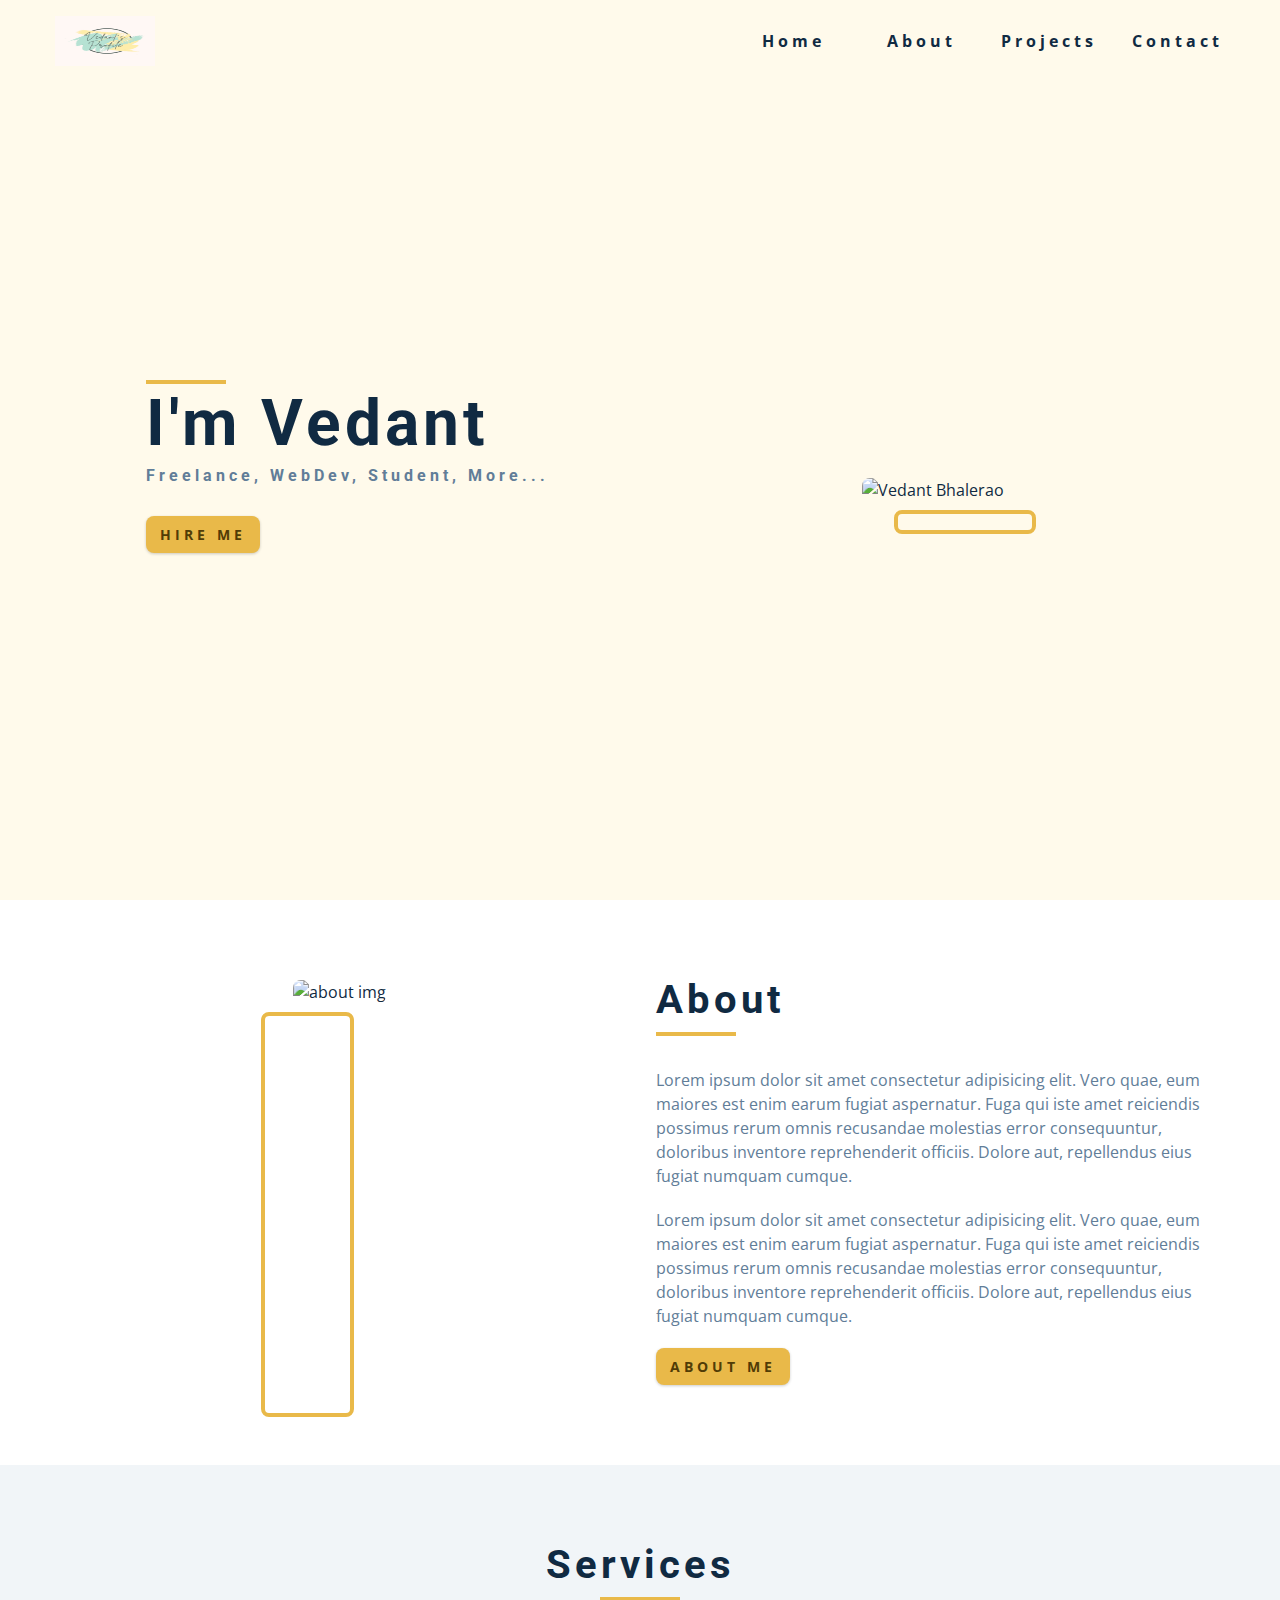
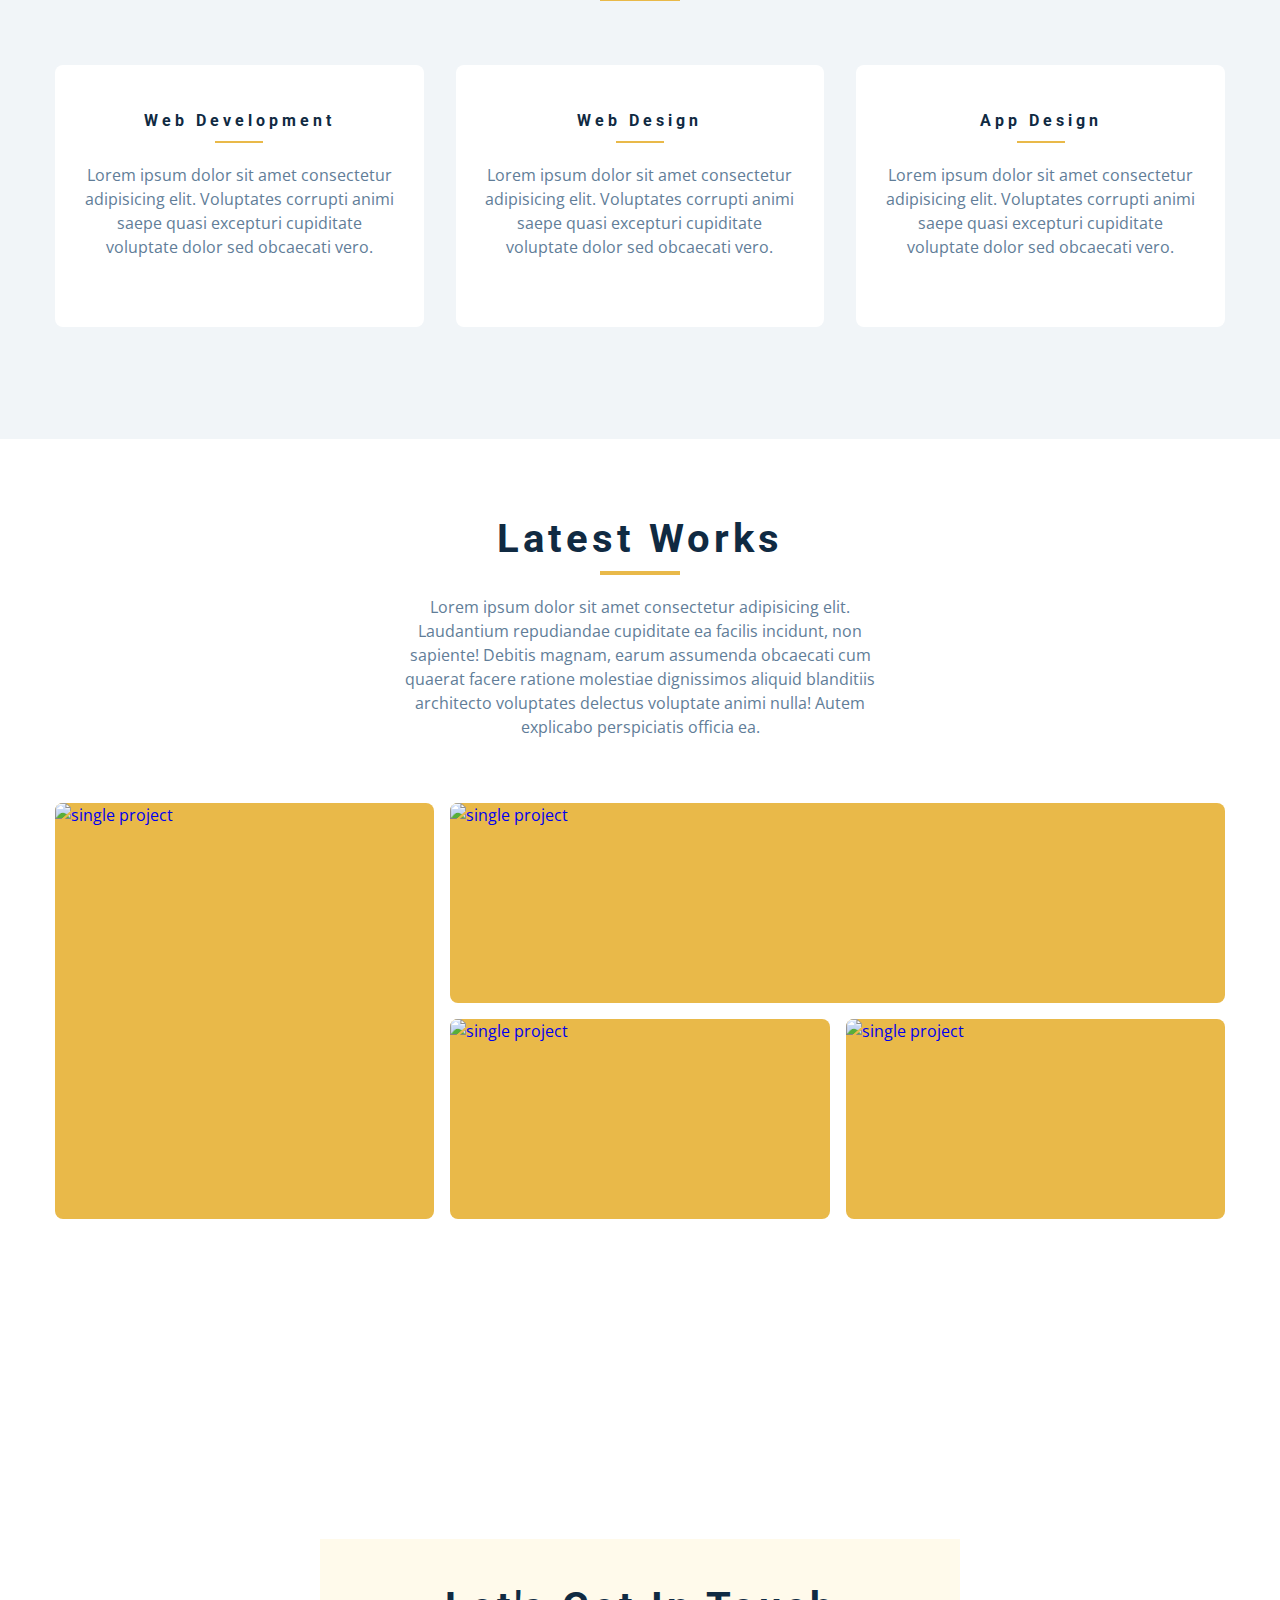
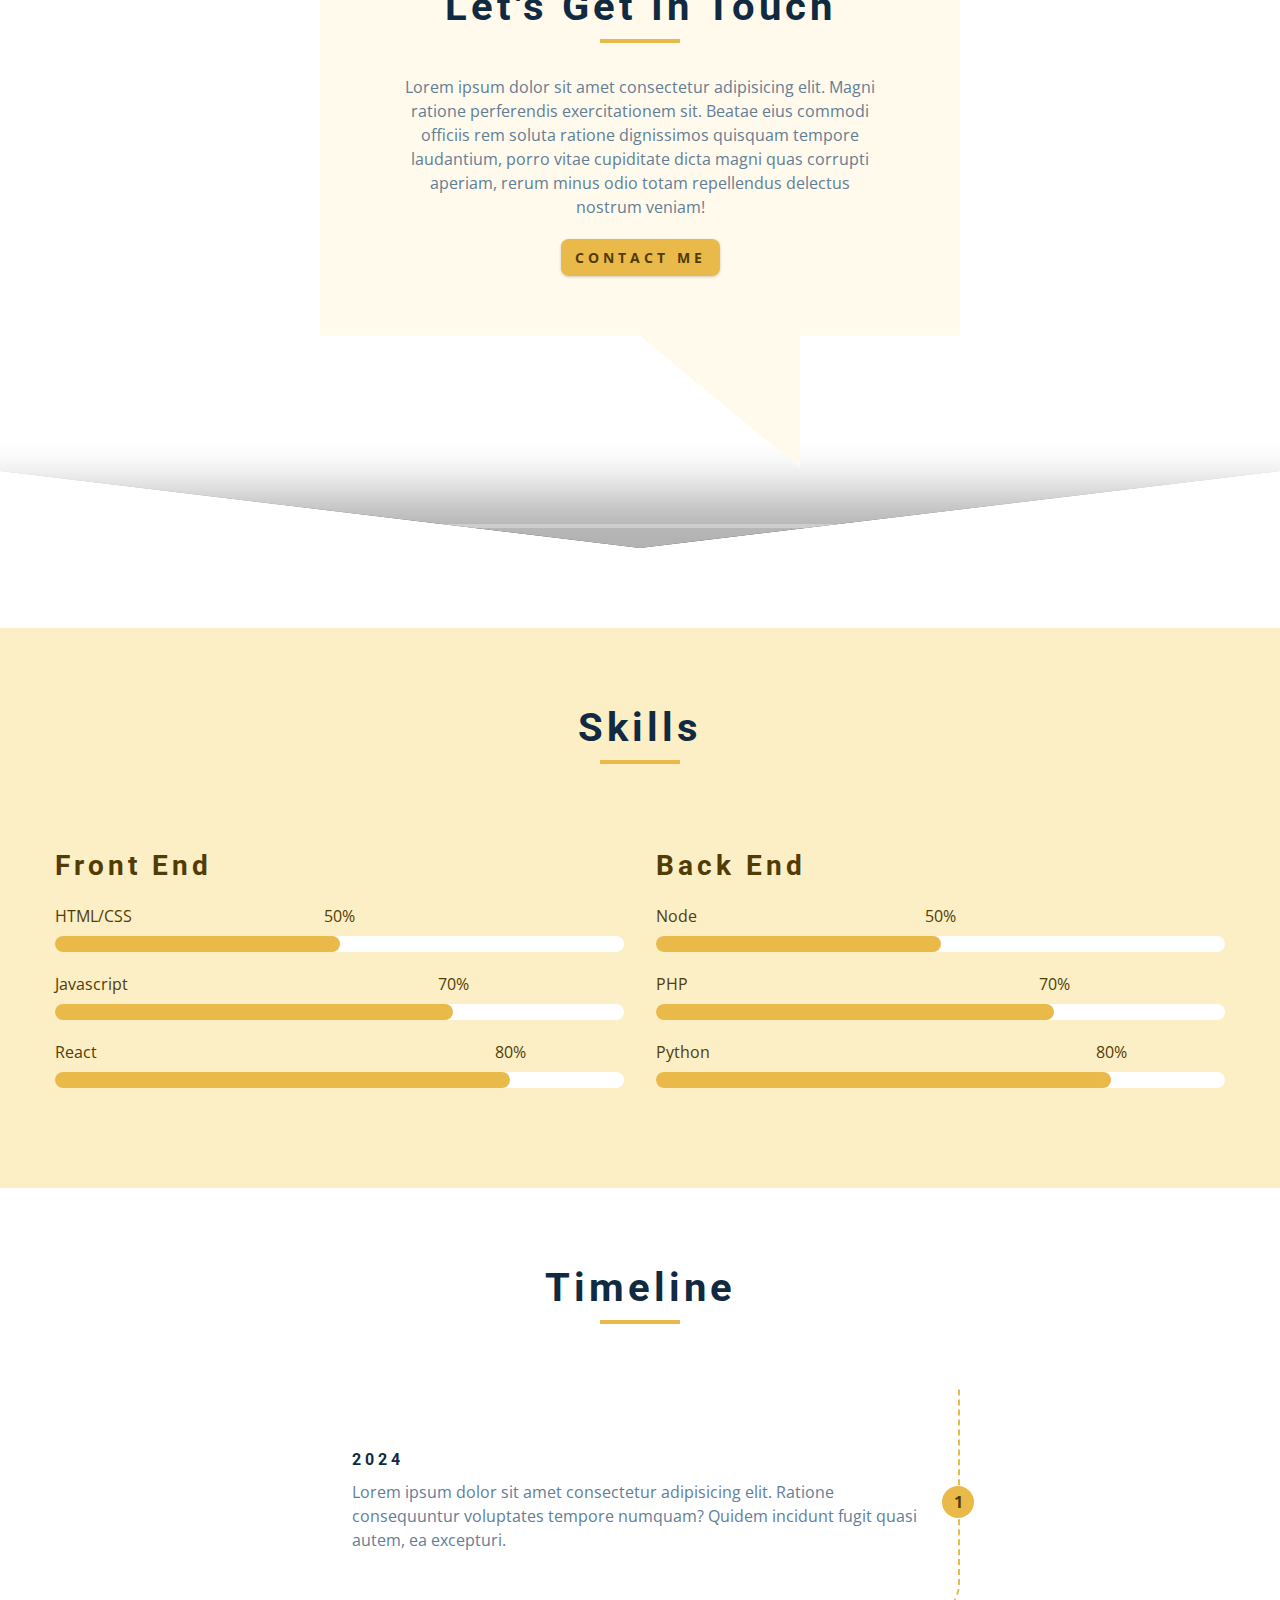
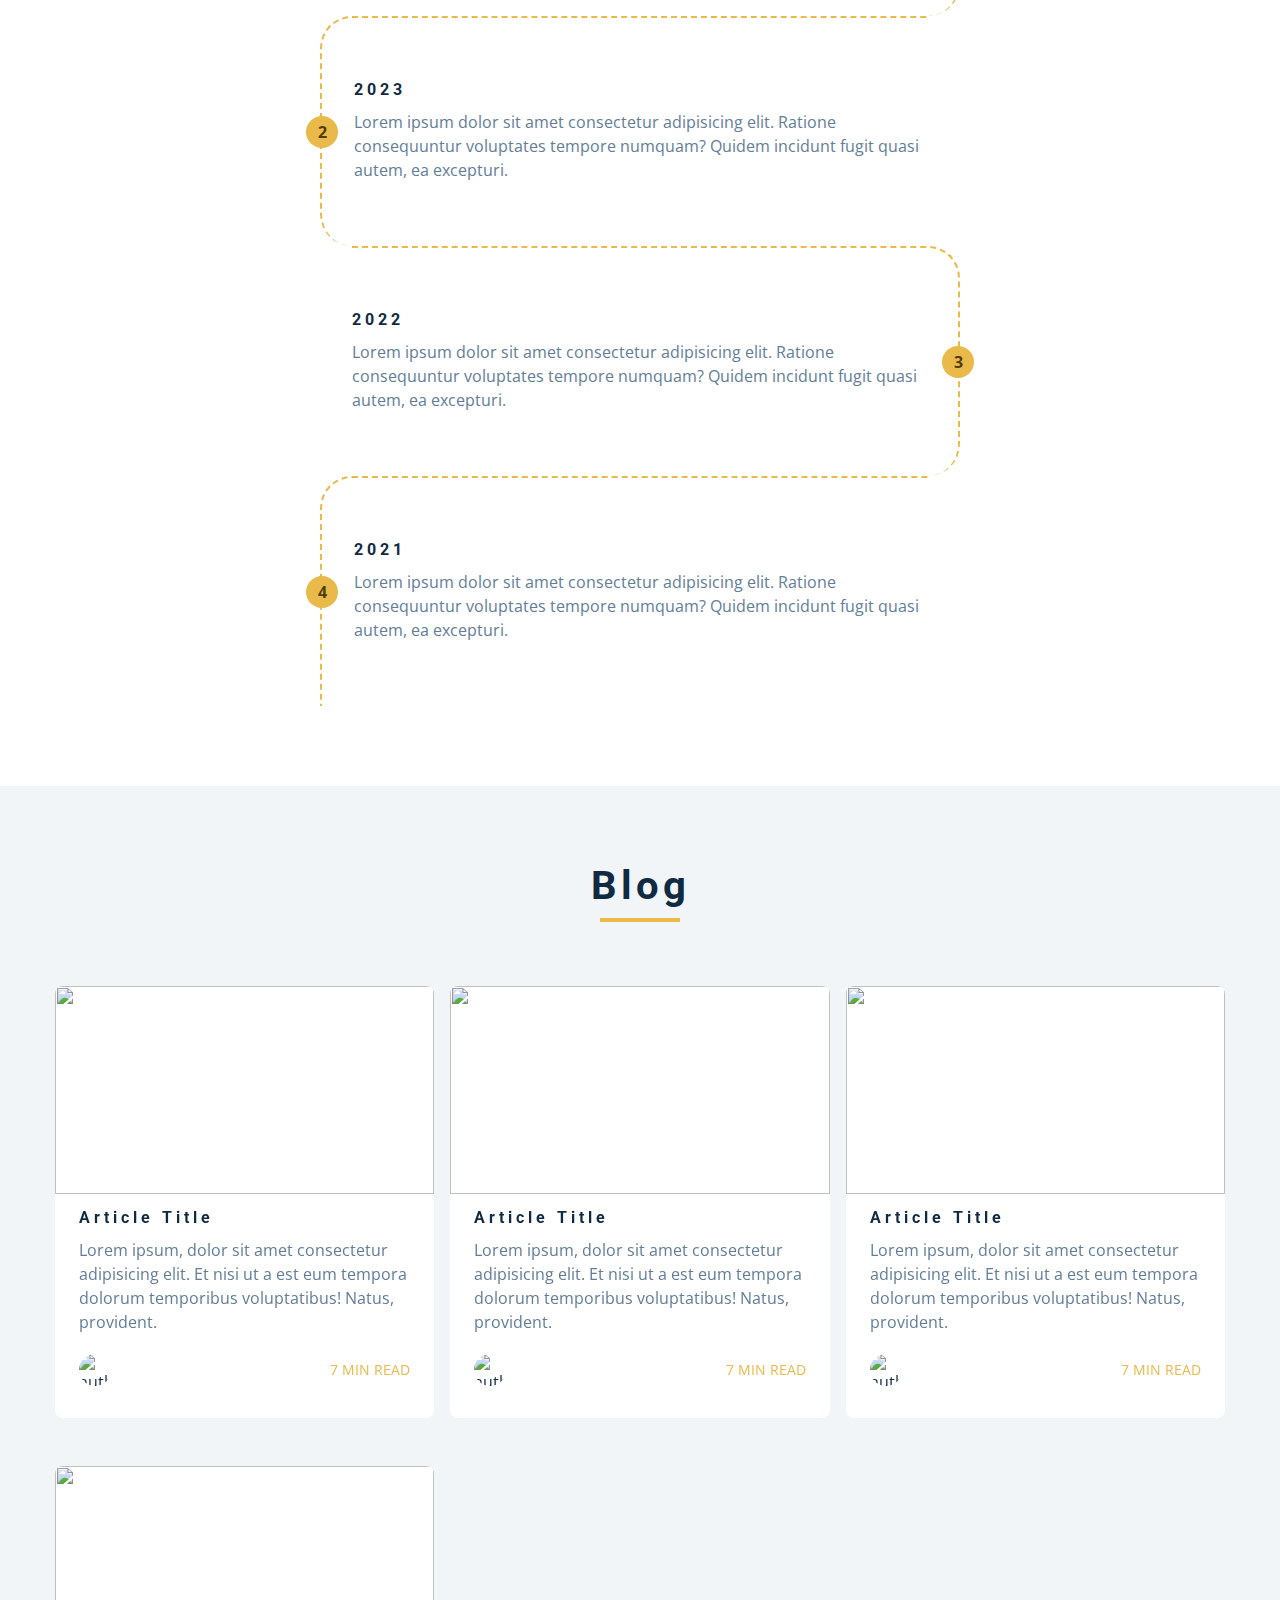
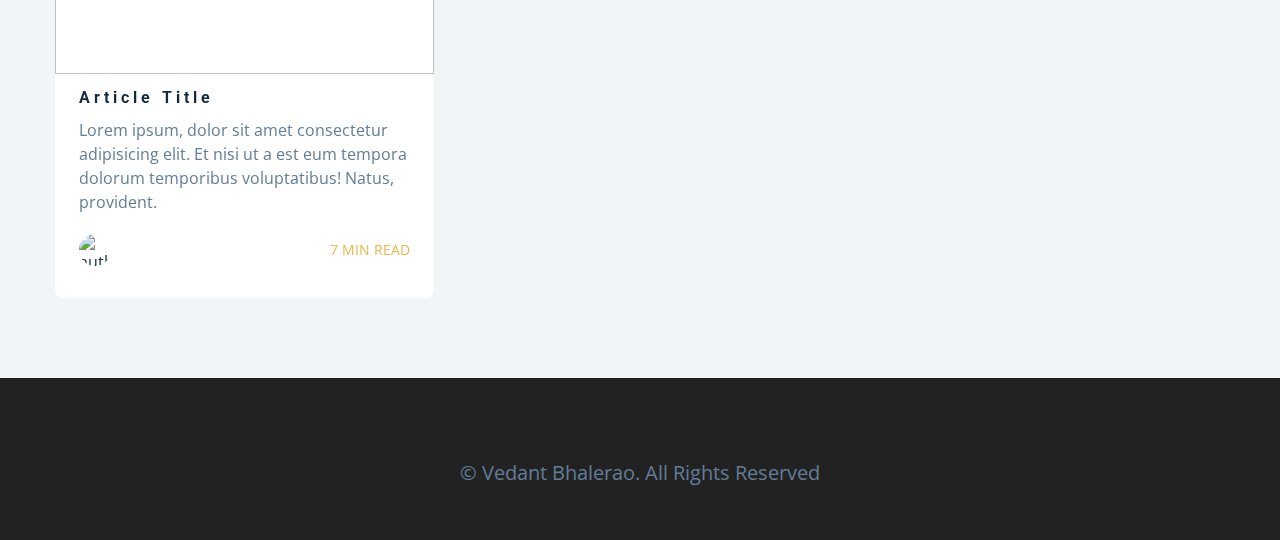
==== index.html @ 5946d378 "Updated Logo & name" ====
<!DOCTYPE html>
<html lang="en">
  <head>
    <meta charset="UTF-8" />
    <meta name="viewport" content="width=device-width, initial-scale=1.0" />
    <title>B.Vedant || Home</title>
    <!-- font-awesome -->
    <link
      rel="stylesheet"
      href="./fontawesome-free-5.12.1-web/css/all.min.css"
    />
    <!-- css -->
    <link rel="stylesheet" href="./css/styles.css" />
  </head>
  <body>
    <!-- navbar -->
    <nav class="nav" id="nav">
      <div class="nav-center">
        <!-- nav header -->
        <div class="nav-header">
          <img
            src="./images/NavLogo.png"
            class="nav-logo nav-logo-size"
            alt="nav logo"
          />
          <button class="nav-btn" id="nav-btn">
            <i class="fas fa-bars"></i>
          </button>
        </div>
        <!-- nav-links -->
        <ul class="nav-links">
          <li>
            <a href="index.html">home</a>
          </li>
          <li>
            <a href="about.html">about</a>
          </li>
          <li>
            <a href="projects.html">projects</a>
          </li>
          <li>
            <a href="contact.html">contact</a>
          </li>
        </ul>
      </div>
    </nav>
    <!-- end of navbar -->
    <!-- sidebar -->
    <aside class="sidebar" id="sidebar">
      <div>
        <button class="close-btn" id="close-btn">
          <i class="fas fa-times"></i>
        </button>
        <!-- nav-links -->
        <ul class="sidebar-links">
          <li>
            <a href="index.html">home</a>
          </li>
          <li>
            <a href="about.html">about</a>
          </li>
          <li>
            <a href="projects.html">projects</a>
          </li>
          <li>
            <a href="contact.html">contact</a>
          </li>
        </ul>
        <!-- social icons -->
        <ul class="social-icons">
          <li>
            <a href="https://www.twitter.com" class="social-icon">
              <i class="fab fa-facebook"></i>
            </a>
          </li>
          <li>
            <a href="https://www.twitter.com" class="social-icon">
              <i class="fab fa-linkedin"></i>
            </a>
          </li>
          <li>
            <a href="https://www.twitter.com" class="social-icon">
              <i class="fab fa-squarespace"></i>
            </a>
          </li>
          <li>
            <a href="https://www.twitter.com" class="social-icon">
              <i class="fab fa-behance"></i>
            </a>
          </li>
          <li>
            <a href="https://www.twitter.com" class="social-icon">
              <i class="fab fa-instagram"></i>
            </a>
          </li>
        </ul>
      </div>
    </aside>
    <!-- end of sidebar -->
    <!-- header -->
    <header class="hero">
      <div class="section-center hero-center">
        <article class="hero-info">
          <div class="underline"></div>
          <h1>I'm Vedant</h1>
          <h4>Freelance, WebDev, Student, more...</h4>
          <a href="contact.html" class="btn hero-btn">hire me</a>
          <!-- social icons -->
          <ul class="social-icons hero-icons">
            <li>
              <a href="https://www.twitter.com" class="social-icon">
                <i class="fab fa-facebook"></i>
              </a>
            </li>
            <li>
              <a href="https://www.twitter.com" class="social-icon">
                <i class="fab fa-linkedin"></i>
              </a>
            </li>
            <li>
              <a href="https://www.twitter.com" class="social-icon">
                <i class="fab fa-squarespace"></i>
              </a>
            </li>
            <li>
              <a href="https://www.twitter.com" class="social-icon">
                <i class="fab fa-behance"></i>
              </a>
            </li>
            <li>
              <a href="https://www.twitter.com" class="social-icon">
                <i class="fab fa-instagram"></i>
              </a>
            </li>
          </ul>
        </article>
        <article class="hero-img">
          <img
            src="./images/hero-img.jpeg"
            class="hero-photo"
            alt="Vedant Bhalerao"
          />
        </article>
      </div>
    </header>
    <!-- end of header -->
    <!-- about -->
    <section class="section about">
      <div class="section-center about-center">
        <!-- about img -->
        <article class="about-img">
          <img
            src="./images/about-img.jpeg"
            class="hero-photo"
            alt="about img"
          />
        </article>
        <!-- about info -->
        <article class="about-info">
          <!-- section title -->
          <div class="section-title about-title">
            <h2>about</h2>
            <div class="underline"></div>
          </div>
          <!--end of section title -->
          <p>
            Lorem ipsum dolor sit amet consectetur adipisicing elit. Vero quae,
            eum maiores est enim earum fugiat aspernatur. Fuga qui iste amet
            reiciendis possimus rerum omnis recusandae molestias error
            consequuntur, doloribus inventore reprehenderit officiis. Dolore
            aut, repellendus eius fugiat numquam cumque.
          </p>
          <p>
            Lorem ipsum dolor sit amet consectetur adipisicing elit. Vero quae,
            eum maiores est enim earum fugiat aspernatur. Fuga qui iste amet
            reiciendis possimus rerum omnis recusandae molestias error
            consequuntur, doloribus inventore reprehenderit officiis. Dolore
            aut, repellendus eius fugiat numquam cumque.
          </p>
          <a href="about.html" class="btn">about me</a>
        </article>
      </div>
    </section>
    <!-- end of about -->
    <!-- services -->
    <section class="section bg-grey">
      <!-- section title -->
      <div class="section-title">
        <h2>services</h2>
        <div class="underline"></div>
      </div>
      <!--end of section title -->
      <div class="services-center section-center">
        <!-- single service -->
        <article class="service">
          <i class="fas fa-code service-icon"></i>
          <h4>web development</h4>
          <div class="underline"></div>
          <p>
            Lorem ipsum dolor sit amet consectetur adipisicing elit. Voluptates
            corrupti animi saepe quasi excepturi cupiditate voluptate dolor sed
            obcaecati vero.
          </p>
        </article>
        <!-- end of single service -->
        <!-- single service -->
        <article class="service">
          <i class="fab fa-sketch service-icon"></i>
          <h4>web design</h4>
          <div class="underline"></div>
          <p>
            Lorem ipsum dolor sit amet consectetur adipisicing elit. Voluptates
            corrupti animi saepe quasi excepturi cupiditate voluptate dolor sed
            obcaecati vero.
          </p>
        </article>
        <!-- end of single service -->
        <!-- single service -->
        <article class="service">
          <i class="fab fa-android service-icon"></i>
          <h4>app design</h4>
          <div class="underline"></div>
          <p>
            Lorem ipsum dolor sit amet consectetur adipisicing elit. Voluptates
            corrupti animi saepe quasi excepturi cupiditate voluptate dolor sed
            obcaecati vero.
          </p>
        </article>
        <!-- end of single service -->
      </div>
    </section>
    <!-- end of services -->
    <!-- projects -->
    <section class="section projects">
      <!-- section title -->
      <div class="section-title">
        <h2>latest works</h2>
        <div class="underline"></div>
        <p class="projects-text">
          Lorem ipsum dolor sit amet consectetur adipisicing elit. Laudantium
          repudiandae cupiditate ea facilis incidunt, non sapiente! Debitis
          magnam, earum assumenda obcaecati cum quaerat facere ratione molestiae
          dignissimos aliquid blanditiis architecto voluptates delectus
          voluptate animi nulla! Autem explicabo perspiciatis officia ea.
        </p>
      </div>
      <!--end of section title -->
      <div class="section-center projects-center">
        <!-- single project -->
        <a href="projects.html" class="project-1">
          <article class="project">
            <img
              src="./images/project-1.jpeg"
              alt="single project"
              class="project-img"
            />
            <div class="project-info">
              <h4>project title</h4>
              <p>client name</p>
            </div>
          </article>
        </a>
        <!-- end of single project -->
        <!-- single project -->
        <a href="projects.html" class="project-2">
          <article class="project">
            <img
              src="./images/project-2.jpeg"
              alt="single project"
              class="project-img"
            />
            <div class="project-info">
              <h4>project title</h4>
              <p>client name</p>
            </div>
          </article>
        </a>
        <!-- end of single project --><!-- single project -->
        <a href="projects.html" class="project-3">
          <article class="project">
            <img
              src="./images/project-3.jpeg"
              alt="single project"
              class="project-img"
            />
            <div class="project-info">
              <h4>project title</h4>
              <p>client name</p>
            </div>
          </article>
        </a>
        <!-- end of single project --><!-- single project -->
        <a href="projects.html" class="project-4">
          <article class="project">
            <img
              src="./images/project-4.jpeg"
              alt="single project"
              class="project-img"
            />
            <div class="project-info">
              <h4>project title</h4>
              <p>client name</p>
            </div>
          </article>
        </a>
        <!-- end of single project -->
      </div>
    </section>
    <!-- end of projects -->
    <!-- connect -->
    <section class="connect">
      <video
        controls
        autoplay
        muted
        loop
        class="video-container"
        poster="./images/project-1.jpeg"
      >
        <source src="./videos/connect.mp4" type="video/mp4" />
        Sorry, your browser does not support embedded videos
      </video>
      <div class="video-banner">
        <!-- section title -->
        <div class="section-title">
          <h2>let's get in touch</h2>
          <div class="underline"></div>
        </div>
        <!--end of section title -->
        <p class="video-text">
          Lorem ipsum dolor sit amet consectetur adipisicing elit. Magni ratione
          perferendis exercitationem sit. Beatae eius commodi officiis rem
          soluta ratione dignissimos quisquam tempore laudantium, porro vitae
          cupiditate dicta magni quas corrupti aperiam, rerum minus odio totam
          repellendus delectus nostrum veniam!
        </p>
        <a href="contact.html" class="btn">contact me</a>
      </div>
    </section>
    <!-- end of connect -->
    <!-- skills -->
    <section class="section skills">
      <!-- section title -->
      <div class="section-title">
        <h2>skills</h2>
        <div class="underline"></div>
      </div>
      <!--end of section title -->
      <div class="section-center skills-center">
        <article>
          <h3>front end</h3>
          <!-- single skill -->
          <div class="skill">
            <p>HTML/CSS</p>
            <div class="skill-container">
              <div class="skill-value"></div>
              <p class="skill-text">50%</p>
            </div>
          </div>
          <!--end of  single skill -->
          <!-- single skill -->
          <div class="skill">
            <p>Javascript</p>
            <div class="skill-container">
              <div class="skill-value value-70"></div>
              <p class="skill-text skill-text-70">70%</p>
            </div>
          </div>
          <!--end of  single skill -->
          <!-- single skill -->
          <div class="skill">
            <p>React</p>
            <div class="skill-container">
              <div class="skill-value value-80"></div>
              <p class="skill-text skill-text-80">80%</p>
            </div>
          </div>
          <!--end of  single skill -->
        </article>
        <article>
          <h3>back end</h3>
          <!-- single skill -->
          <div class="skill">
            <p>Node</p>
            <div class="skill-container">
              <div class="skill-value"></div>
              <p class="skill-text">50%</p>
            </div>
          </div>
          <!--end of  single skill -->
          <!-- single skill -->
          <div class="skill">
            <p>PHP</p>
            <div class="skill-container">
              <div class="skill-value value-70"></div>
              <p class="skill-text skill-text-70">70%</p>
            </div>
          </div>
          <!--end of  single skill -->
          <!-- single skill -->
          <div class="skill">
            <p>Python</p>
            <div class="skill-container">
              <div class="skill-value value-80"></div>
              <p class="skill-text skill-text-80">80%</p>
            </div>
          </div>
          <!--end of  single skill -->
        </article>
      </div>
    </section>
    <!-- end of skills -->
    <!-- timeline -->
    <section class="section timeline">
      <!-- section title -->
      <div class="section-title">
        <h2>timeline</h2>
        <div class="underline"></div>
      </div>
      <!--end of section title -->
      <div class="section-center timeline-center">
        <!-- single timeline item -->
        <article class="timeline-item">
          <h4>2024</h4>
          <p>
            Lorem ipsum dolor sit amet consectetur adipisicing elit. Ratione
            consequuntur voluptates tempore numquam? Quidem incidunt fugit quasi
            autem, ea excepturi.
          </p>
          <span class="number"> 1 </span>
        </article>
        <!-- end of  single timeline item -->
        <!-- single timeline item -->
        <article class="timeline-item">
          <h4>2023</h4>
          <p>
            Lorem ipsum dolor sit amet consectetur adipisicing elit. Ratione
            consequuntur voluptates tempore numquam? Quidem incidunt fugit quasi
            autem, ea excepturi.
          </p>
          <span class="number"> 2 </span>
        </article>
        <!-- end of  single timeline item -->
        <!-- single timeline item -->
        <article class="timeline-item">
          <h4>2022</h4>
          <p>
            Lorem ipsum dolor sit amet consectetur adipisicing elit. Ratione
            consequuntur voluptates tempore numquam? Quidem incidunt fugit quasi
            autem, ea excepturi.
          </p>
          <span class="number"> 3 </span>
        </article>
        <!-- end of  single timeline item -->
        <!-- single timeline item -->
        <article class="timeline-item">
          <h4>2021</h4>
          <p>
            Lorem ipsum dolor sit amet consectetur adipisicing elit. Ratione
            consequuntur voluptates tempore numquam? Quidem incidunt fugit quasi
            autem, ea excepturi.
          </p>
          <span class="number"> 4 </span>
        </article>
        <!-- end of  single timeline item -->
      </div>
    </section>
    <!--end of  timeline -->
    <!-- blog -->
    <section class="section blog">
      <!-- section title -->
      <div class="section-title">
        <h2>blog</h2>
        <div class="underline"></div>
      </div>
      <!--end of section title -->
      <div class="section-center blog-center">
        <!-- single article -->
        <div class="card">
          <!-- front of the card -->
          <div class="card-side card-front">
            <img src="./images/project-1.jpeg" alt="" />
            <div class="card-info">
              <h4>article title</h4>
              <p>
                Lorem ipsum, dolor sit amet consectetur adipisicing elit. Et
                nisi ut a est eum tempora dolorum temporibus voluptatibus!
                Natus, provident.
              </p>
              <div class="card-footer">
                <img src="./images/hero-img-small.jpeg" alt="author image" />
                <p>7 min read</p>
              </div>
            </div>
          </div>
          <!-- card back  -->
          <div class="card-side card-back">
            <button class="btn">read more</button>
          </div>
        </div>
        <!-- end of single article -->
        <!-- single article -->
        <div class="card">
          <!-- front of the card -->
          <div class="card-side card-front">
            <img src="./images/project-2.jpeg" alt="" />
            <div class="card-info">
              <h4>article title</h4>
              <p>
                Lorem ipsum, dolor sit amet consectetur adipisicing elit. Et
                nisi ut a est eum tempora dolorum temporibus voluptatibus!
                Natus, provident.
              </p>
              <div class="card-footer">
                <img src="./images/hero-img-small.jpeg" alt="author image" />
                <p>7 min read</p>
              </div>
            </div>
          </div>
          <!-- card back  -->
          <div class="card-side card-back">
            <button class="btn">read more</button>
          </div>
        </div>
        <!-- end of single article -->
        <!-- single article -->
        <div class="card">
          <!-- front of the card -->
          <div class="card-side card-front">
            <img src="./images/project-3.jpeg" alt="" />
            <div class="card-info">
              <h4>article title</h4>
              <p>
                Lorem ipsum, dolor sit amet consectetur adipisicing elit. Et
                nisi ut a est eum tempora dolorum temporibus voluptatibus!
                Natus, provident.
              </p>
              <div class="card-footer">
                <img src="./images/hero-img-small.jpeg" alt="author image" />
                <p>7 min read</p>
              </div>
            </div>
          </div>
          <!-- card back  -->
          <div class="card-side card-back">
            <button class="btn">read more</button>
          </div>
        </div>
        <!-- end of single article -->
        <!-- single article -->
        <div class="card">
          <!-- front of the card -->
          <div class="card-side card-front">
            <img src="./images/project-4.jpeg" alt="" />
            <div class="card-info">
              <h4>article title</h4>
              <p>
                Lorem ipsum, dolor sit amet consectetur adipisicing elit. Et
                nisi ut a est eum tempora dolorum temporibus voluptatibus!
                Natus, provident.
              </p>
              <div class="card-footer">
                <img src="./images/hero-img-small.jpeg" alt="author image" />
                <p>7 min read</p>
              </div>
            </div>
          </div>
          <!-- card back  -->
          <div class="card-side card-back">
            <button class="btn">read more</button>
          </div>
        </div>
        <!-- end of single article -->
      </div>
    </section>
    <!--end of  blog -->
    <!-- footer -->
    <footer class="footer">
      <!-- social icons -->
      <ul class="social-icons">
        <li>
          <a href="https://www.twitter.com" class="social-icon">
            <i class="fab fa-facebook"></i>
          </a>
        </li>
        <li>
          <a href="https://www.twitter.com" class="social-icon">
            <i class="fab fa-linkedin"></i>
          </a>
        </li>
        <li>
          <a href="https://www.twitter.com" class="social-icon">
            <i class="fab fa-squarespace"></i>
          </a>
        </li>
        <li>
          <a href="https://www.twitter.com" class="social-icon">
            <i class="fab fa-behance"></i>
          </a>
        </li>
        <li>
          <a href="https://www.twitter.com" class="social-icon">
            <i class="fab fa-instagram"></i>
          </a>
        </li>
      </ul>

      <p>&copy; <span id="date"></span> Vedant Bhalerao. all rights reserved</p>
    </footer>
    <script src="./js/app.js"></script>
  </body>
</html>
---- css/styles.css ----
/*
=============== 
Fonts
===============
*/
@import url("https://fonts.googleapis.com/css?family=Open+Sans|Roboto:400,700&display=swap");

/*
=============== 
Variables
===============
*/

:root {
  /* dark shades of primary color*/
  --clr-primary-1: hsl(43, 86%, 17%);
  --clr-primary-2: hsl(43, 77%, 27%);
  --clr-primary-3: hsl(43, 72%, 37%);
  --clr-primary-4: hsl(42, 63%, 48%);
  /* primary/main color */
  --clr-primary-5: hsl(42, 78%, 60%);
  /* lighter shades of primary color */
  --clr-primary-6: hsl(43, 89%, 70%);
  --clr-primary-7: hsl(43, 90%, 76%);
  --clr-primary-8: hsl(45, 86%, 81%);
  --clr-primary-9: hsl(45, 90%, 88%);
  --clr-primary-10: hsl(45, 100%, 96%);
  /* darkest grey - used for headings */
  --clr-grey-1: hsl(209, 61%, 16%);
  --clr-grey-2: hsl(211, 39%, 23%);
  --clr-grey-3: hsl(209, 34%, 30%);
  --clr-grey-4: hsl(209, 28%, 39%);
  /* grey used for paragraphs */
  --clr-grey-5: hsl(210, 22%, 49%);
  --clr-grey-6: hsl(209, 23%, 60%);
  --clr-grey-7: hsl(211, 27%, 70%);
  --clr-grey-8: hsl(210, 31%, 80%);
  --clr-grey-9: hsl(212, 33%, 89%);
  --clr-grey-10: hsl(210, 36%, 96%);
  --clr-white: #fff;
  --ff-primary: "Roboto", sans-serif;
  --ff-secondary: "Open Sans", sans-serif;
  --transition: all 0.3s linear;
  --spacing: 0.25rem;
  --radius: 0.5rem;
  --light-shadow: 0 5px 15px rgba(0, 0, 0, 0.1);
  --dark-shadow: 0 5px 15px rgba(0, 0, 0, 0.2);
  --max-width: 1170px;
}
/*
=============== 
Global Styles
===============
*/

*,
::after,
::before {
  margin: 0;
  padding: 0;
  box-sizing: border-box;
}
body {
  font-family: var(--ff-secondary);
  background: var(--clr-white);
  color: var(--clr-grey-1);
  line-height: 1.5;
  font-size: 0.875rem;
}
ul {
  list-style-type: none;
}
a {
  text-decoration: none;
}
img:not(.nav-logo) {
  width: 100%;
  display: block;
}
.nav-logo-size {
  height: 50px;
  width: 100px;
}
h1,
h2,
h3,
h4 {
  letter-spacing: var(--spacing);
  text-transform: capitalize;
  line-height: 1.25;
  margin-bottom: 0.75rem;
  font-family: var(--ff-primary);
}
h1 {
  font-size: 3rem;
}
h2 {
  font-size: 2rem;
}
h3 {
  font-size: 1.25rem;
}
h4 {
  font-size: 0.875rem;
}
p {
  margin-bottom: 1.25rem;
  color: var(--clr-grey-5);
}
@media screen and (min-width: 800px) {
  h1 {
    font-size: 4rem;
  }
  h2 {
    font-size: 2.5rem;
  }
  h3 {
    font-size: 1.75rem;
  }
  h4 {
    font-size: 1rem;
  }
  body {
    font-size: 1rem;
  }
  h1,
  h2,
  h3,
  h4 {
    line-height: 1;
  }
}
/*  global classes */

.btn {
  text-transform: uppercase;
  background: var(--clr-primary-5);
  color: var(--clr-primary-1);
  padding: 0.375rem 0.75rem;
  letter-spacing: var(--spacing);
  display: inline-block;
  font-weight: 700;
  -webkit-transition: var(--transition);
  transition: var(--transition);
  font-size: 0.875rem;
  border: 2px solid transparent;
  cursor: pointer;
  box-shadow: 0 1px 3px rgba(0, 0, 0, 0.2);
  border-radius: var(--radius);
}
.btn:hover {
  color: var(--clr-primary-1);
  background: var(--clr-primary-7);
}
/* section */
.section {
  padding: 5rem 0;
}

.section-center {
  width: 90vw;
  margin: 0 auto;
  max-width: 1170px;
}
@media screen and (min-width: 992px) {
  .section-center {
    width: 95vw;
  }
}
/* added during recording */
.underline {
  width: 5rem;
  height: 0.25rem;
  margin-bottom: 1.25rem;
  background: var(--clr-primary-5);
  margin-left: auto;
  margin-right: auto;
}
.section-title {
  margin-bottom: 4rem;
  text-align: center;
}
.bg-grey {
  background: var(--clr-grey-10);
}
/*
=============== 
Navbar
===============
*/
.nav-links {
  display: none;
}
.nav {
  height: 5rem;
  padding: 1rem;
  display: grid;
  -webkit-box-align: center;
  align-items: center;
  -webkit-transition: var(--transition);
  transition: var(--transition);
}
.nav-center {
  width: 100%;
  max-width: 1170px;
  margin: 0 auto;
}
.nav-header {
  display: grid;
  grid-template-columns: auto 1fr;
  -webkit-box-align: center;
  align-items: center;
}
.nav-btn {
  background: transparent;
  border-color: transparent;
  color: var(--clr-primary-5);
  font-size: 2rem;
  cursor: pointer;
  justify-self: end;
}
@media screen and (min-width: 768px) {
  .nav {
    background: var(--clr-primary-10);
  }
  .nav-btn {
    display: none;
  }
  .nav-links {
    display: grid;
    grid-template-columns: repeat(4, 1fr);
    justify-items: center;
    -webkit-column-gap: 2rem;
    -moz-column-gap: 2rem;
    column-gap: 2rem;
    justify-self: end;
  }
  .nav-links a {
    text-transform: capitalize;
    color: var(--clr-grey-1);
    font-weight: bold;
    letter-spacing: var(--spacing);
    -webkit-transition: var(--transition);
    transition: var(--transition);
  }
  .nav-links a:hover {
    color: var(--clr-primary-5);
  }
  .nav-center {
    display: grid;
    grid-template-columns: auto 1fr;
    -webkit-box-align: center;
    align-items: center;
  }
}
/* fixed navbar */
.navbar-fixed {
  position: fixed;
  top: 0;
  left: 0;
  width: 100%;
  background: var(--clr-white);
  z-index: 2;
  box-shadow: var(--light-shadow);
}
/*
=============== 
Sidebar
===============
*/
.sidebar {
  position: fixed;
  top: 0;
  left: 0;
  width: 100%;
  height: 100%;
  background: var(--clr-grey-10);
  z-index: 4;
  display: grid;
  /* align-items: center;
  justify-content: center; */
  place-items: center;
  -webkit-transition: var(--transition);
  transition: var(--transition);
  /* add later */
  -webkit-transform: translateX(-100%);
  transform: translateX(-100%);
}
/* toggle sidebar */
.show-sidebar {
  -webkit-transform: translateX(0);
  transform: translateX(0);
}
.sidebar-links {
  text-align: center;
}
.sidebar-links a {
  font-size: 2rem;
  text-transform: capitalize;
  -webkit-transition: var(--transition);
  transition: var(--transition);
  color: var(--clr-grey-5);
  letter-spacing: var(--spacing);
  display: inline-block;
  margin-bottom: 1.5rem;
}
.sidebar-links a:hover {
  color: var(--clr-primary-5);
}
.social-icons {
  display: grid;
  margin-top: 3rem;
  width: 20rem;
  grid-template-columns: repeat(5, 1fr);
  justify-items: center;
}
.social-icon {
  font-size: 1.5rem;
  color: var(--clr-grey-1);
  -webkit-transition: var(--transition);
  transition: var(--transition);
}
.social-icon:hover {
  color: var(--clr-primary-5);
}
.close-btn {
  position: absolute;
  top: 1rem;
  right: 1rem;
  font-size: 3rem;
  background: transparent;
  border: transparent;
  -webkit-transition: var(--transition);
  transition: var(--transition);
  color: #bb2525;
  cursor: pointer;
}
.close-btn:hover {
  color: #e66b6b;
}
/*
=============== 
Hero
===============
*/
/* underline added to globals */
.hero .underline {
  margin-bottom: 0.5rem;
  margin-left: 0;
}
.hero-img {
  display: none;
}
.hero {
  background: var(--clr-primary-10);
}
.hero-center {
  min-height: calc(100vh - 5rem);
  display: grid;
  place-items: center;
}
.hero-info h4 {
  color: var(--clr-grey-5);
}
.hero-icons {
  justify-items: start;
}
.hero-btn {
  margin-top: 1.25rem;
}
@media screen and (min-width: 992px) {
  .hero-img {
    display: block;
    position: relative;
  }
  .hero-center {
    grid-template-columns: 1fr 1fr;
  }

  .hero-img::before,
  .about-img::before {
    content: "";
    position: absolute;
    width: 100%;
    height: 100%;
    border: 0.25rem solid var(--clr-primary-5);
    top: 2rem;
    right: -2rem;
    border-radius: var(--radius);
  }
}
.hero-photo {
  max-width: 25rem;
  max-height: 30rem;
  -o-object-fit: cover;
  object-fit: cover;
  border-radius: var(--radius);
  position: relative;
}
/*
=============== 
About
===============
*/
/* section title added to globals */
.about-title {
  text-align: left;
  margin-bottom: 2rem;
}
.about-title .underline {
  margin-left: 0;
}
.about-center {
  display: grid;
  gap: 3rem 2rem;
}
.about-img {
  justify-self: center;
}
@media screen and (min-width: 992px) {
  .about-center {
    grid-template-columns: 1fr 1fr;
  }
  .about-img {
    position: relative;
  }
  .about-img::before {
    left: -2rem;
  }
  .about-info {
    align-self: center;
  }
}
/*
=============== 
Services
===============
*/
/* bg-grey in globals */
.service {
  background: var(--clr-white);
  padding: 3rem 1.5rem;
  margin-bottom: 2rem;
  border-radius: var(--radius);
  text-align: center;
  -webkit-transition: var(--transition);
  transition: var(--transition);
}
.service-icon {
  font-size: 2rem;
  margin-bottom: 1.5rem;
}
.service .underline {
  width: 3rem;
  height: 0.12rem;
  -webkit-transition: var(--transition);
  transition: var(--transition);
}
.service p {
  -webkit-transition: var(--transition);
  transition: var(--transition);
}
.service:hover {
  background: var(--clr-primary-5);
  color: var(--clr-white);
}
.service:hover p {
  color: var(--clr-white);
}
.service:hover .underline {
  background: var(--clr-white);
}
@media screen and (min-width: 676px) {
  .services-center {
    display: grid;
    grid-template-columns: 1fr 1fr;
    -webkit-column-gap: 2rem;
    -moz-column-gap: 2rem;
    column-gap: 2rem;
  }
}
@media screen and (min-width: 992px) {
  .services-center {
    grid-template-columns: 1fr 1fr 1fr;
  }
}
/* talk about small screen 
without grid different setup */
/*
=============== 
Projects
===============
*/
.projects-text {
  width: 85vw;
  max-width: 30rem;
  margin: 0 auto;
}
.project {
  position: relative;
  background: var(--clr-primary-5);
  border-radius: var(--radius);
  margin-bottom: 2rem;
}
.project-info {
  text-align: center;
  color: var(--clr-white);
  position: absolute;
  top: 50%;
  left: 50%;
  -webkit-transform: translate(-50%, -50%);
  transform: translate(-50%, -50%);
  -webkit-transition: var(--transition);
  transition: var(--transition);
  opacity: 0;
}
.project-info p {
  text-transform: capitalize;
  color: var(--clr-white);
}
.project:hover .project-info {
  opacity: 1;
}
.project-img {
  -webkit-transition: var(--transition);
  transition: var(--transition);
  border-radius: var(--radius);
  height: 15rem;
  -o-object-fit: cover;
  object-fit: cover;
}
.project:hover .project-img {
  opacity: 0.1;
}
.project::after {
  content: "";
  position: absolute;
  top: 0;
  left: 0;
  width: 100%;
  height: 100%;
  border: 0.25rem solid var(--clr-white);
  border-radius: var(--radius);
  -webkit-transition: var(--transition);
  transition: var(--transition);
  opacity: 0;
}
.project:hover::after {
  opacity: 1;
  -webkit-transform: scale(0.8);
  transform: scale(0.8);
}
@media screen and (min-width: 676px) {
  .projects-center {
    display: grid;
    grid-template-columns: 1fr 1fr;
    -webkit-column-gap: 2rem;
    -moz-column-gap: 2rem;
    column-gap: 2rem;
  }
}
@media screen and (min-width: 992px) {
  .projects-center {
    grid-template-columns: repeat(3, 1fr);
  }
}
@media screen and (min-width: 1170px) {
  .projects-center {
    grid-template-rows: 200px 200px;
    gap: 1rem;
    grid-template-areas:
      "a b b"
      "a c d";
  }
  .project-img {
    height: 100%;
  }
  .project {
    height: 100%;
  }
  .project-1 {
    grid-area: a;
  }
  .project-2 {
    grid-area: b;
  }
  .project-3 {
    grid-area: c;
  }
  .project-4 {
    grid-area: d;
  }
}
/*
=============== 
Connect
===============
*/
.connect {
  min-height: 40vh;
  position: relative;
  padding: 10rem 0 5rem 0;
  margin: 5rem 0;
}
.video-container {
  position: absolute;
  top: 0;
  left: 0;
  width: 100%;
  height: 100%;
  -o-object-fit: cover;
  object-fit: cover;
  z-index: -2;
}
.connect::after {
  content: "";
  position: absolute;
  top: 0;
  left: 0;
  width: 100%;
  height: 100%;
  background: var(--clr-white);
  /* background: rgba(0, 0, 0, 0.6); */
  opacity: 0.7;
  z-index: -1;
}
.connect {
  display: grid;
  place-items: center;
}
.video-banner .section-title {
  margin-bottom: 2rem;
}
.video-text {
  max-width: 30rem;
}
.video-banner {
  background: var(--clr-primary-10);
  padding: 3rem 5rem 12rem 5rem;
  text-align: center;

  -webkit-clip-path: polygon(
    0% 0%,
    100% 0%,
    100% 75%,
    75% 75%,
    75% 100%,
    50% 75%,
    0% 75%
  );
  clip-path: polygon(
    0% 0%,
    100% 0%,
    100% 75%,
    75% 75%,
    75% 100%,
    50% 75%,
    0% 75%
  );
}
.connect {
  -webkit-clip-path: polygon(
    50% 0%,
    100% 10%,
    100% 90%,
    50% 100%,
    0 90%,
    0 10%
  );
  clip-path: polygon(50% 0%, 100% 10%, 100% 90%, 50% 100%, 0 90%, 0 10%);
}
/*
=============== 
Skills
===============
*/
@media screen and (min-width: 768px) {
  .skills-center {
    display: grid;
    grid-template-columns: 1fr 1fr;
    -webkit-column-gap: 2rem;
    -moz-column-gap: 2rem;
    column-gap: 2rem;
  }
}
.skills {
  background: var(--clr-primary-9);
}
.skills h3 {
  margin: 1.5rem 0;
  color: var(--clr-primary-1);
}
.skill {
  margin-bottom: 1.25rem;
}
.skill p {
  margin-bottom: 0.5rem;
  text-transform: capitalize;
  color: var(--clr-primary-1);
}
.skill-container {
  background: var(--clr-white);
  height: 1rem;
  width: 100%;
  border-radius: var(--radius);
  position: relative;
}
.skill-value {
  position: absolute;
  top: 0;
  left: 0;
  background: var(--clr-primary-5);
  height: 100%;
  width: 50%;
  border-radius: var(--radius);
}
.value-70 {
  width: 70%;
}
.value-80 {
  width: 80%;
}
.skill-text {
  position: absolute;
  top: -2rem;
  left: 50%;
  -webkit-transform: translateX(-50%);
  transform: translateX(-50%);
}
.skill-text-70 {
  left: 70%;
}
.skill-text-80 {
  left: 80%;
}
/*
=============== 
Timeline
===============
*/
.timeline-center {
  width: 80vw;
  max-width: 40rem;
}
.timeline-item {
  border-top: 2px dashed var(--clr-primary-5);
  margin: 0;
  padding: 4rem 2rem;
  position: relative;
}
.timeline p {
  margin-bottom: 0;
}
.timeline-item:nth-child(even) {
  border-left: 2px dashed var(--clr-primary-5);
  border-top-left-radius: 2rem;
  border-bottom-left-radius: 2rem;

  margin-right: 2rem;
  padding-right: 0;
}
.timeline-item:nth-child(odd) {
  border-right: 2px dashed var(--clr-primary-5);
  border-top-right-radius: 2rem;
  border-bottom-right-radius: 2rem;
  margin-left: 2rem;
  padding-left: 0;
}
.timeline-item:first-child {
  border-top: 0;
  border-top-right-radius: 0;
}
.timeline-item:last-child {
  border-bottom-left-radius: 0;
}
.number {
  position: absolute;
  top: 50%;
  -webkit-transform: translate(-50%, -50%);
  transform: translate(-50%, -50%);
  margin-bottom: 0;
  background: var(--clr-primary-5);
  width: 2rem;
  height: 2rem;
  border-radius: 50%;
  display: grid;
  place-items: center;
  color: var(--clr-primary-1);
  font-weight: bold;
}
.timeline-item:nth-child(even) .number {
  left: 0;
}
.timeline-item:nth-child(odd) .number {
  right: 0;
  -webkit-transform: translate(50%, -50%);
  transform: translate(50%, -50%);
}
/*
=============== 
Blog
===============
*/
.blog {
  background: var(--clr-grey-10);
}
.card {
  height: 27rem;
  position: relative;
  /* talk later */
  -webkit-perspective: 1500px;
  perspective: 1500px;
}
.card-side {
  -webkit-transition: all 2s linear;
  transition: all 2s linear;
  -webkit-backface-visibility: hidden;
  backface-visibility: hidden;
  position: absolute;
  top: 0;
  left: 0;
  width: 100%;
  height: 100%;
  border-radius: var(--radius);
  -webkit-transform: translate3d(0, 0, 0);
  visibility: visible;
}
.card-front {
  background: var(--clr-white);
}
.card-back {
  background: var(--clr-primary-10);
  -webkit-transform: rotateY(180deg);
  transform: rotateY(180deg);
  display: grid;
  place-items: center;
}
.card:hover .card-front {
  -webkit-transform: rotateY(-180deg);
  transform: rotateY(-180deg);
}
.card:hover .card-back {
  -webkit-transform: rotateY(0);
  transform: rotateY(0);
}
/* rest of the styles */
.card-info {
  padding: 1rem 1.5rem;
}
.card-front img {
  height: 13rem;
  -o-object-fit: cover;
  object-fit: cover;
  border-top-left-radius: var(--radius);
  border-top-right-radius: var(--radius);
}
.card-footer {
  display: grid;
  grid-template-columns: auto 1fr;
  -webkit-box-align: center;
  align-items: center;
}
.card-footer img {
  width: 2rem;
  height: 2rem;
  -o-object-fit: cover;
  object-fit: cover;
  border-radius: 50%;
}
.card-footer p {
  margin-bottom: 0;
  text-transform: uppercase;
  justify-self: end;
  color: var(--clr-primary-5);
  font-size: 0.85rem;
}
.blog-center {
  display: grid;
  grid-template-columns: repeat(auto-fill, minmax(330px, 1fr));
  gap: 3rem 1rem;
}
/*
=============== 
Footer
===============
*/
.footer {
  padding-bottom: 2rem;
  background: #222;
  display: grid;
  place-items: center;
}
.footer .social-icons {
  margin-bottom: 2rem;
}
.footer .social-icon {
  color: var(--clr-primary-5);
}
.footer .social-icon:hover {
  color: var(--clr-primary-10);
}
.footer p {
  font-size: 1.25rem;
  text-transform: capitalize;
}
/*
=============== 
Single Page
===============
*/
.single-page {
  background: var(--clr-primary-10);
  min-height: calc(100vh - 5rem - 198px);
}
.page-info {
  max-width: 700px;
}
.page-info a {
  text-transform: uppercase;
  color: var(--clr-primary-5);
  -webkit-transition: var(--transition);
  transition: var(--transition);
}
.page-info a:hover {
  color: var(--clr-primary-1);
}

/*
=============== 
Products Page
===============
*/
.projects-hero {
  height: 40vh;
  background: var(--clr-primary-10);
  display: grid;
  place-items: center;
}
.projects-hero .section-title {
  margin-bottom: 0;
}
.single-project {
  background: var(--clr-grey-10);
  border-radius: var(--radius);
}
.project-container img {
  border-top-left-radius: var(--radius);
  border-top-right-radius: var(--radius);
}
.project-container {
  position: relative;
}
.project-icon {
  position: absolute;
  font-size: 1.75rem;
  bottom: 0;
  left: 50%;
  -webkit-transform: translate(-50%, 50%);
  transform: translate(-50%, 50%);
  width: 4rem;
  height: 4rem;
  display: grid;
  place-items: center;
  background: var(--clr-primary-5);
  border-radius: 50%;
  color: var(--clr-primary-1);
  border: 0.375rem solid var(--clr-grey-10);
}
.project-details {
  padding: 2rem 1.5rem;
}
.project-footer {
  display: grid;
  grid-template-columns: 1fr 1fr;
  color: var(--clr-primary-5);
}
.project-footer a {
  color: var(--clr-primary-5);
  text-transform: capitalize;
  -webkit-transition: var(--transition);
  transition: var(--transition);
  justify-self: end;
}
.project-footer a:hover {
  color: var(--clr-primary-1);
}
.projects-page-center {
  display: grid;
  grid-template-columns: repeat(auto-fill, minmax(330px, 1fr));
  gap: 3rem 1rem;
}
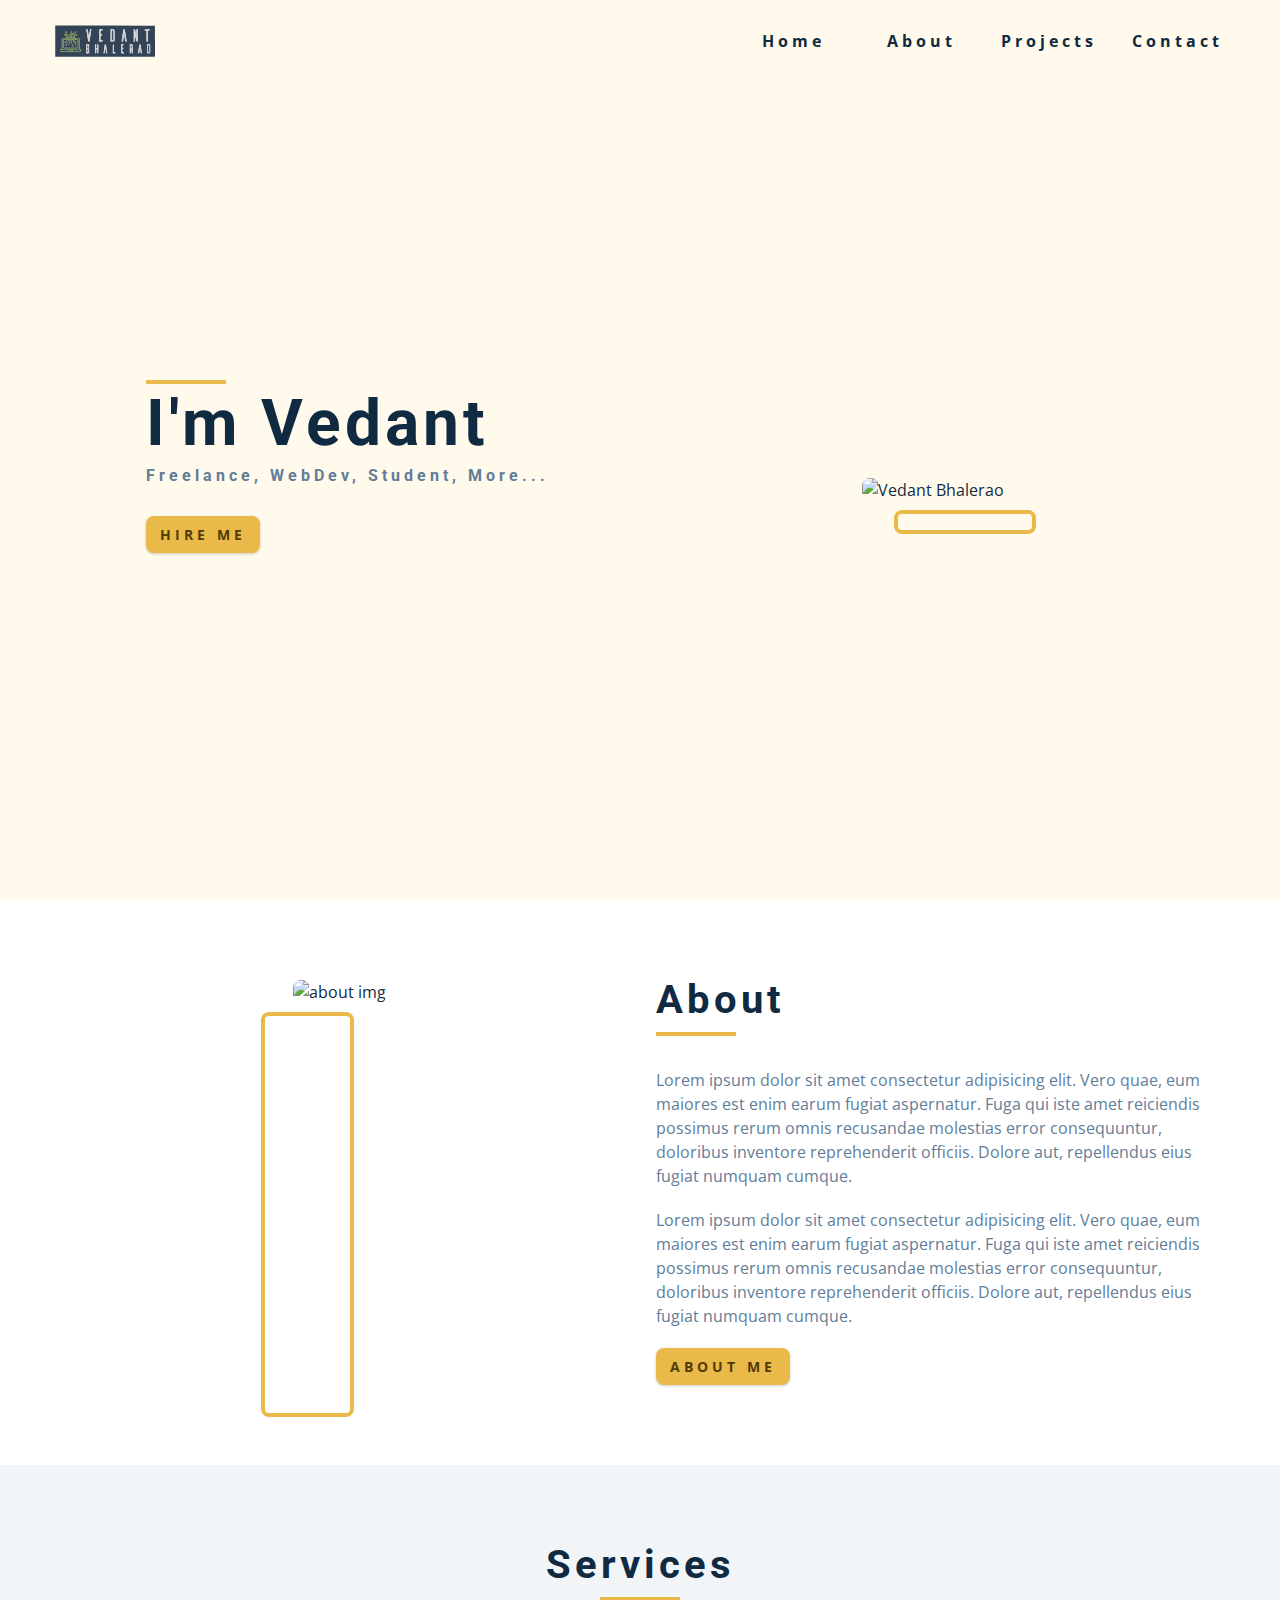
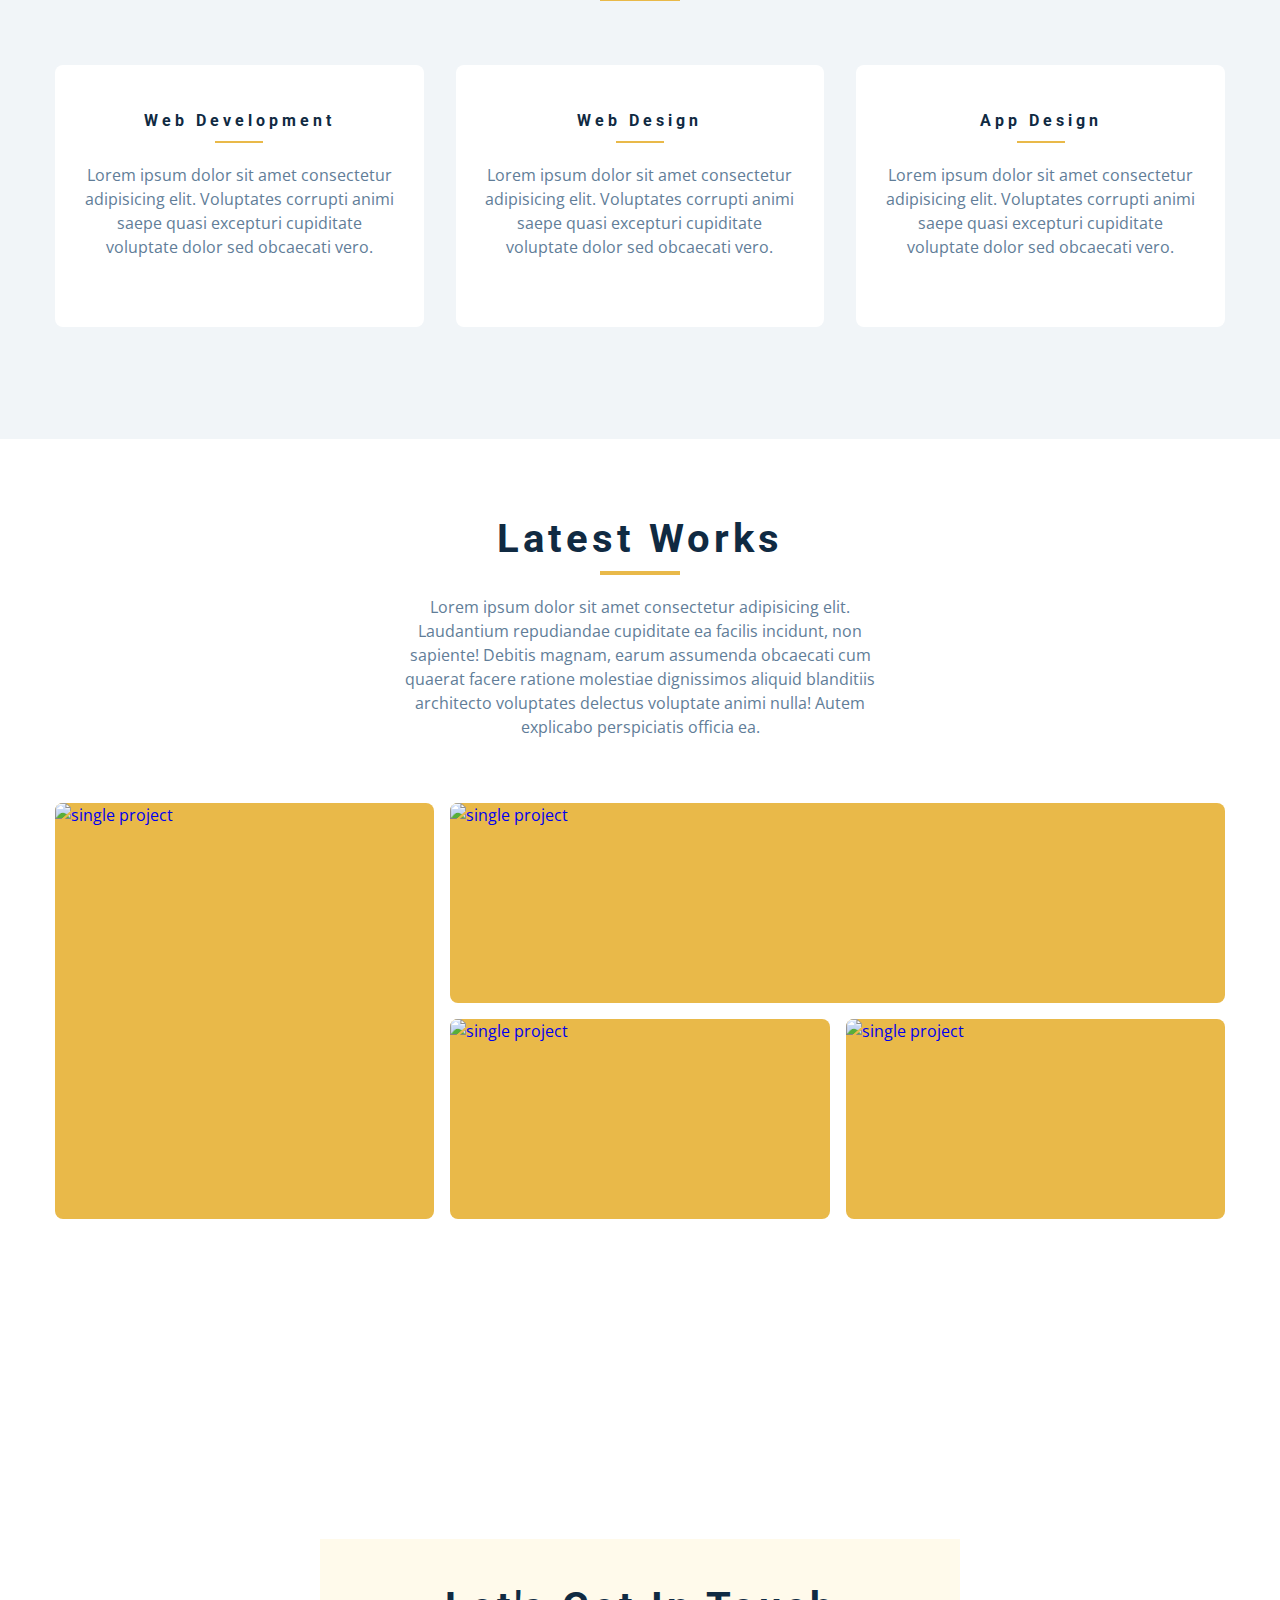
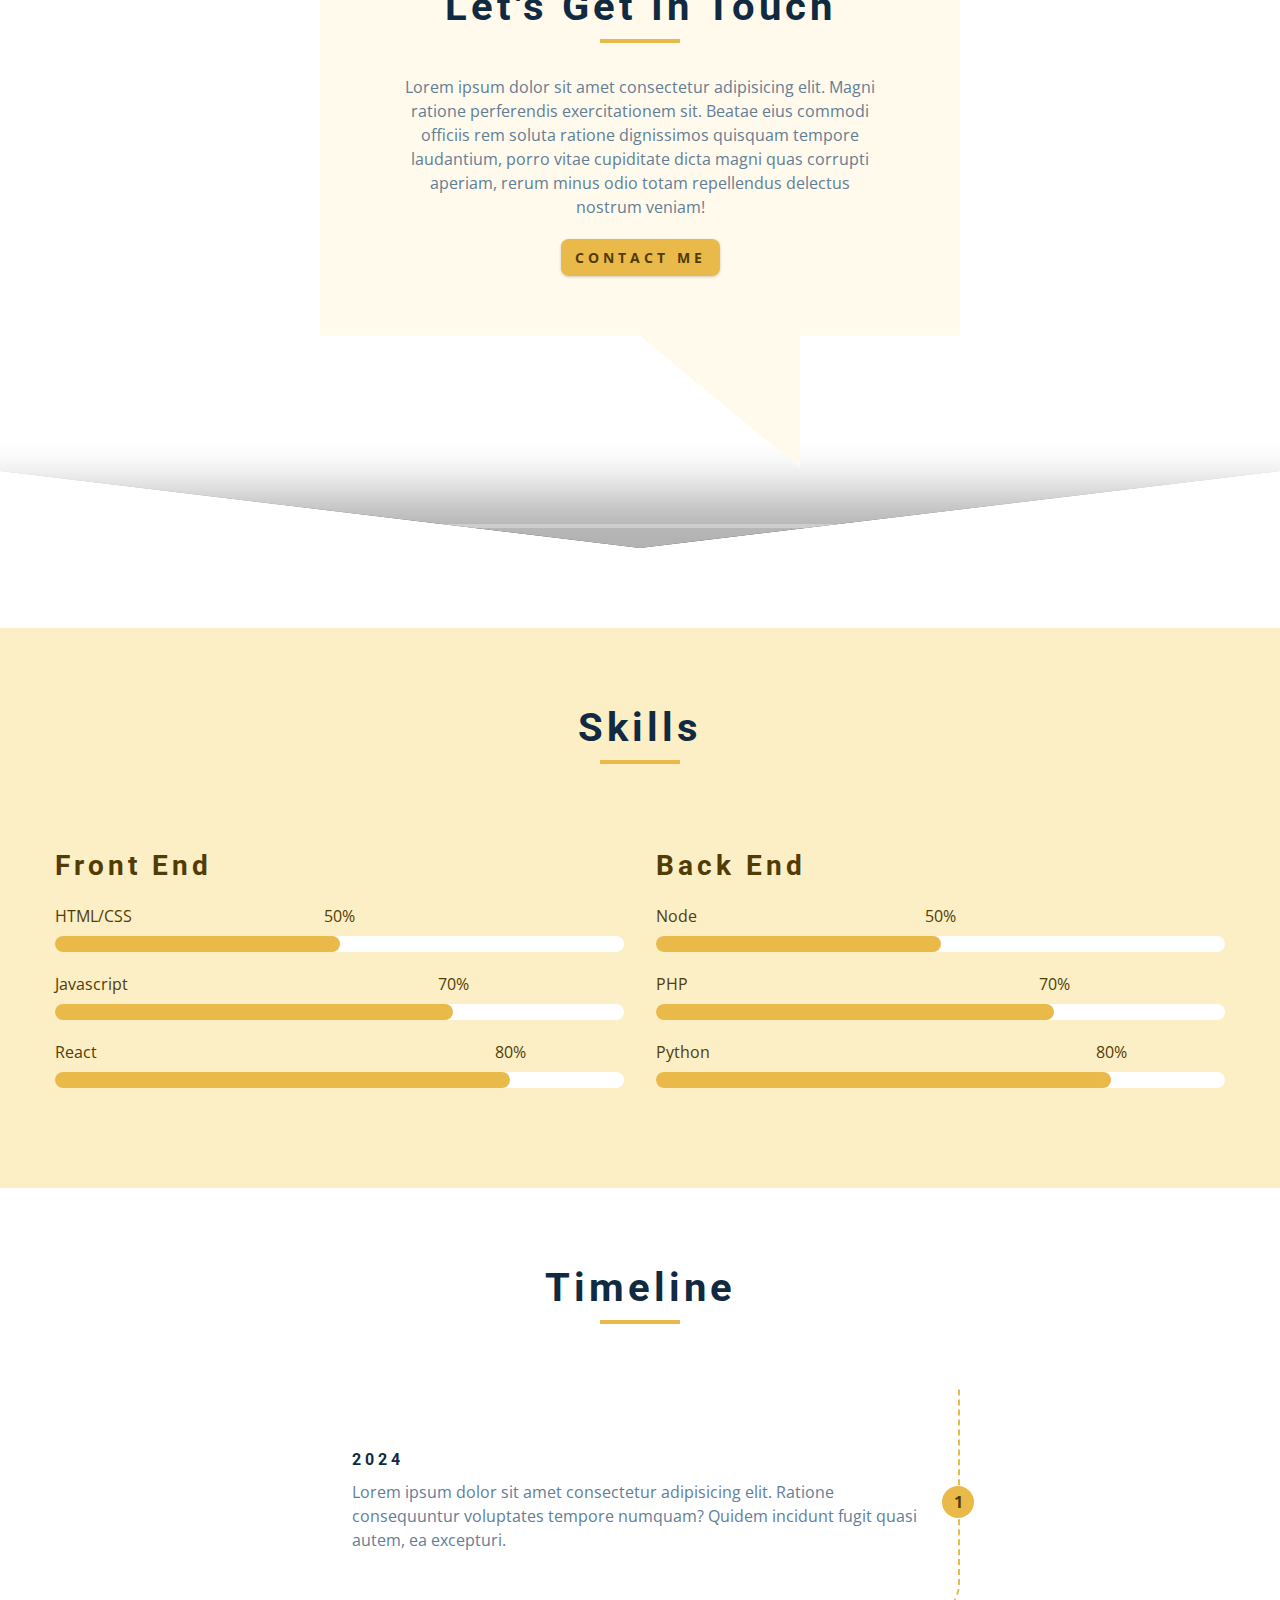
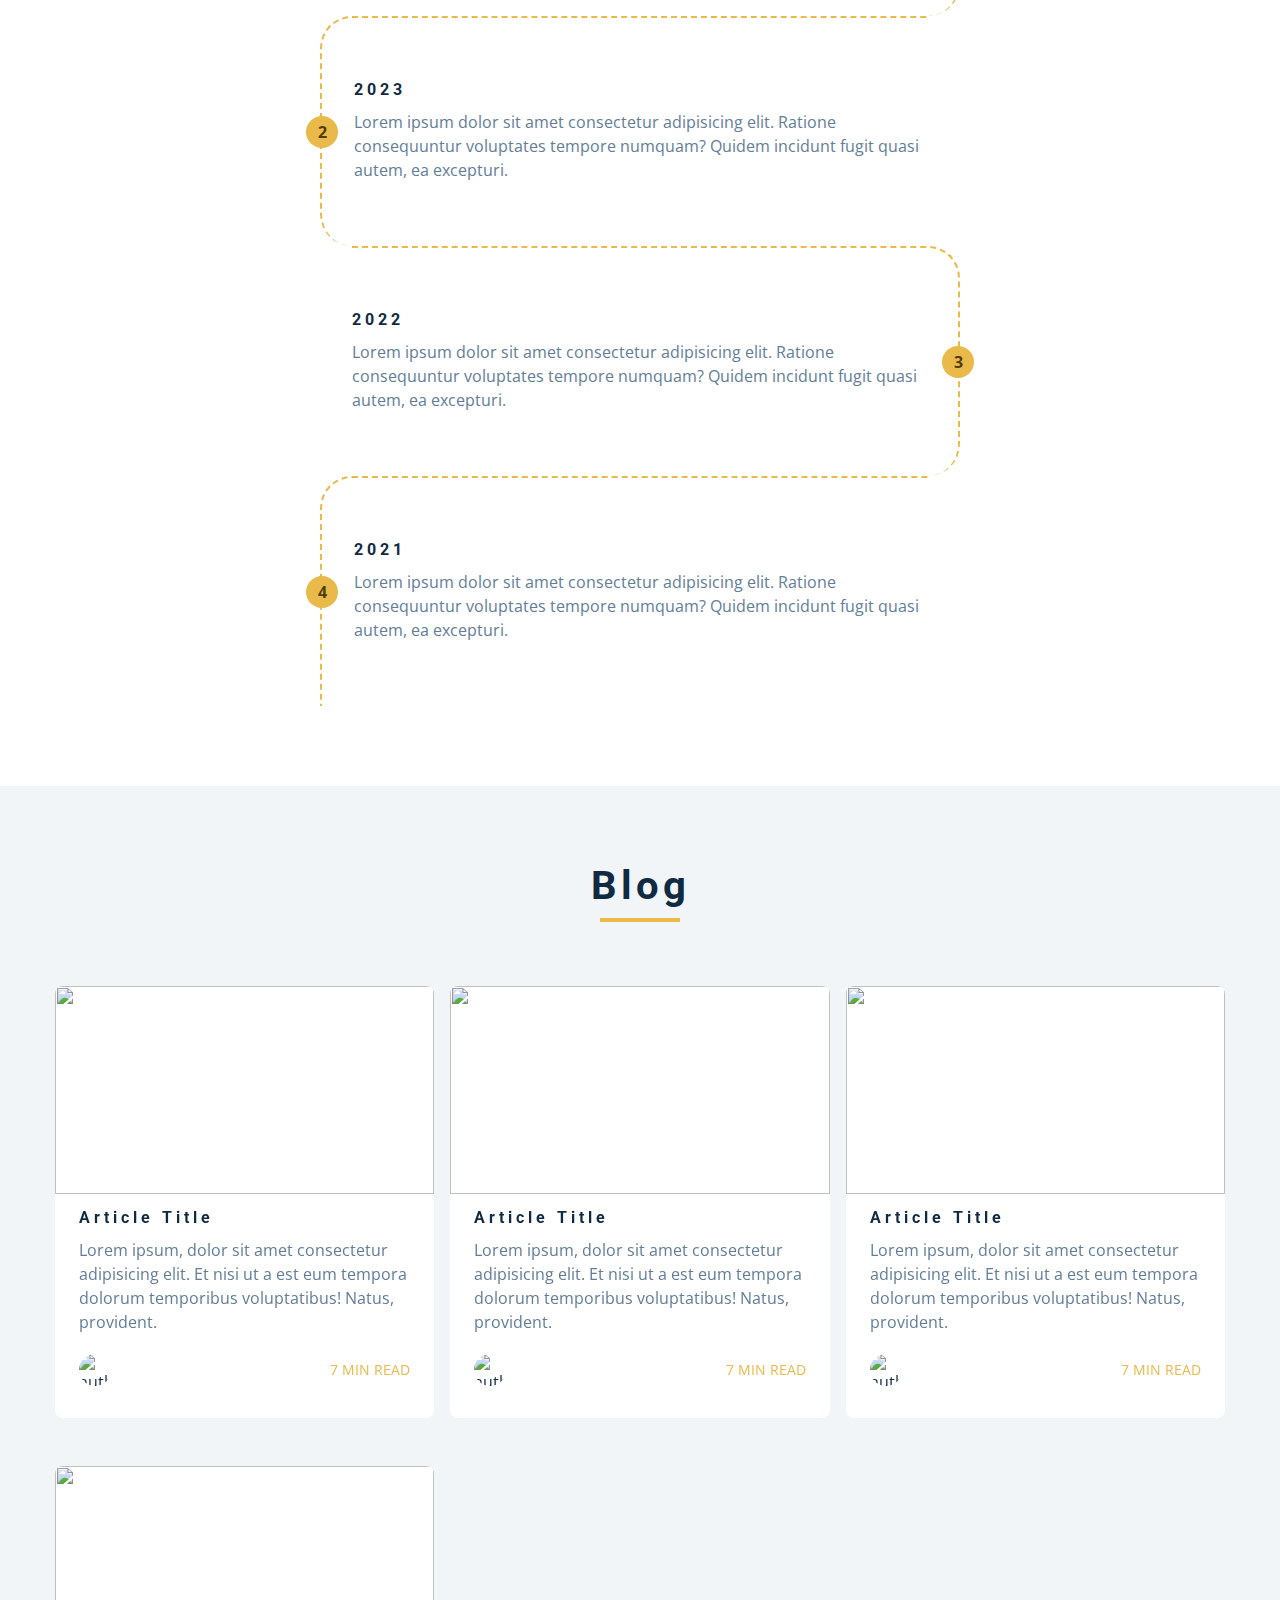
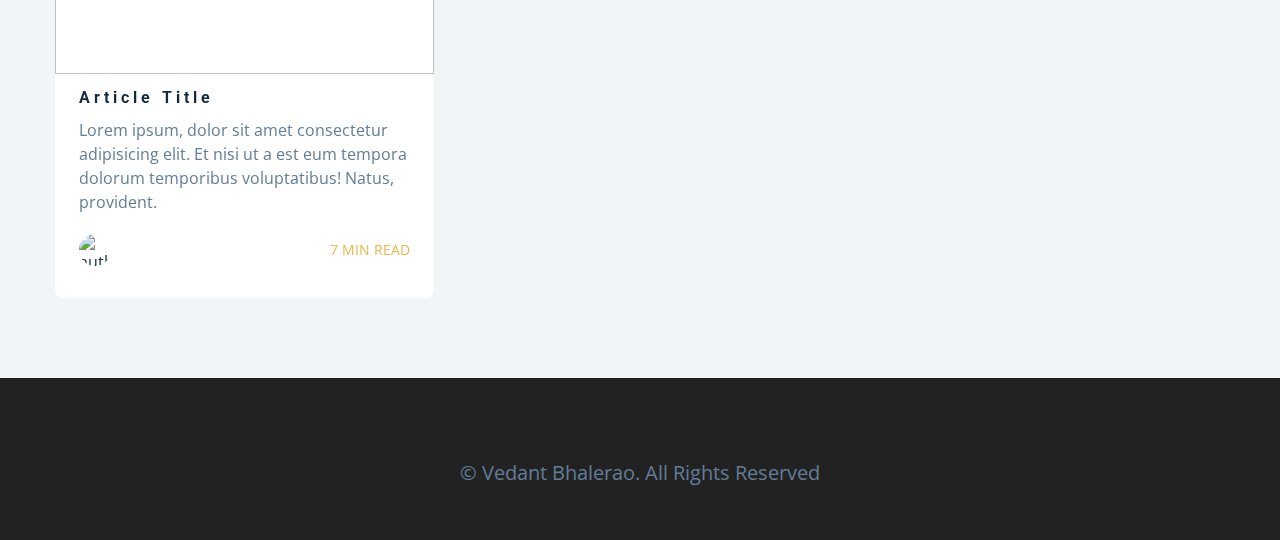
==== commit 71086617: "Changes Navbar logo" ====
--- a/index.html
+++ b/index.html
@@ -19,7 +19,7 @@
         <!-- nav header -->
         <div class="nav-header">
           <img
-            src="./images/NavLogo.png"
+            src="./images/Vedant-logo.svg"
             class="nav-logo nav-logo-size"
             alt="nav logo"
           />
